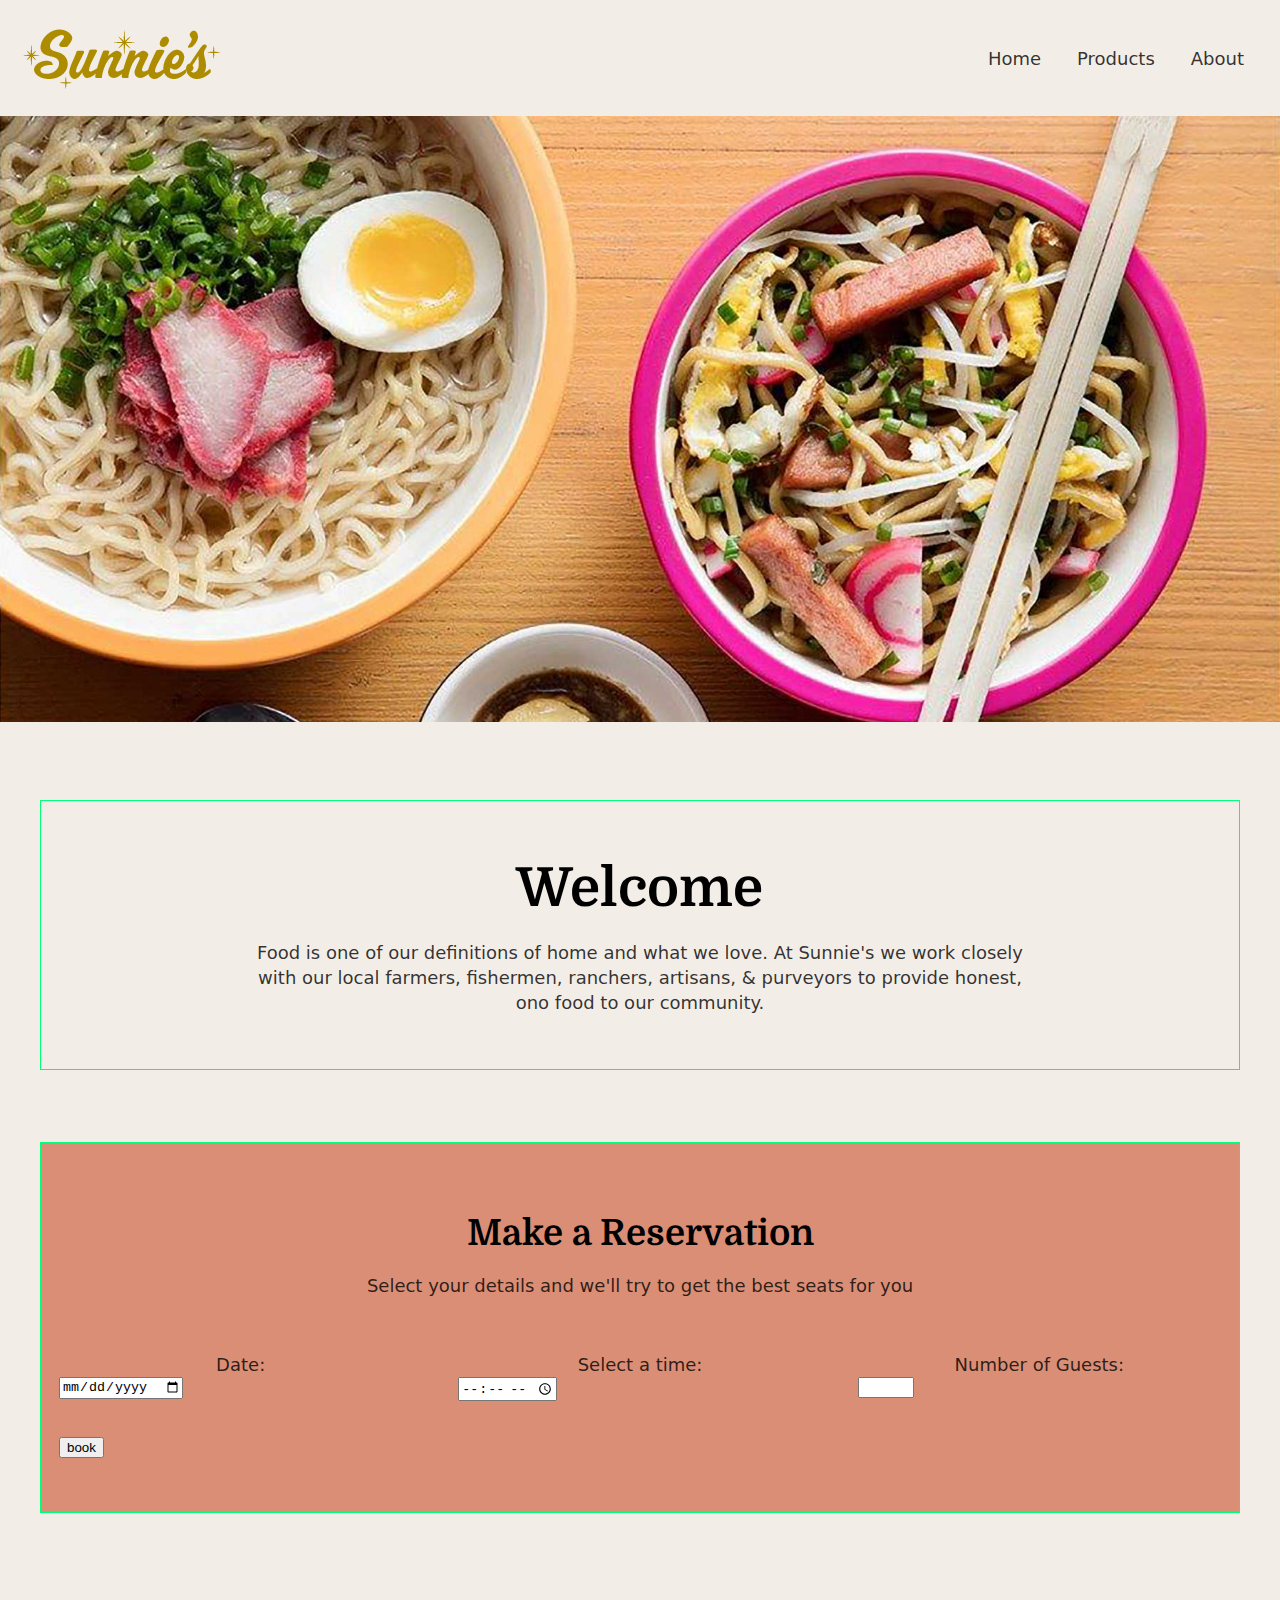
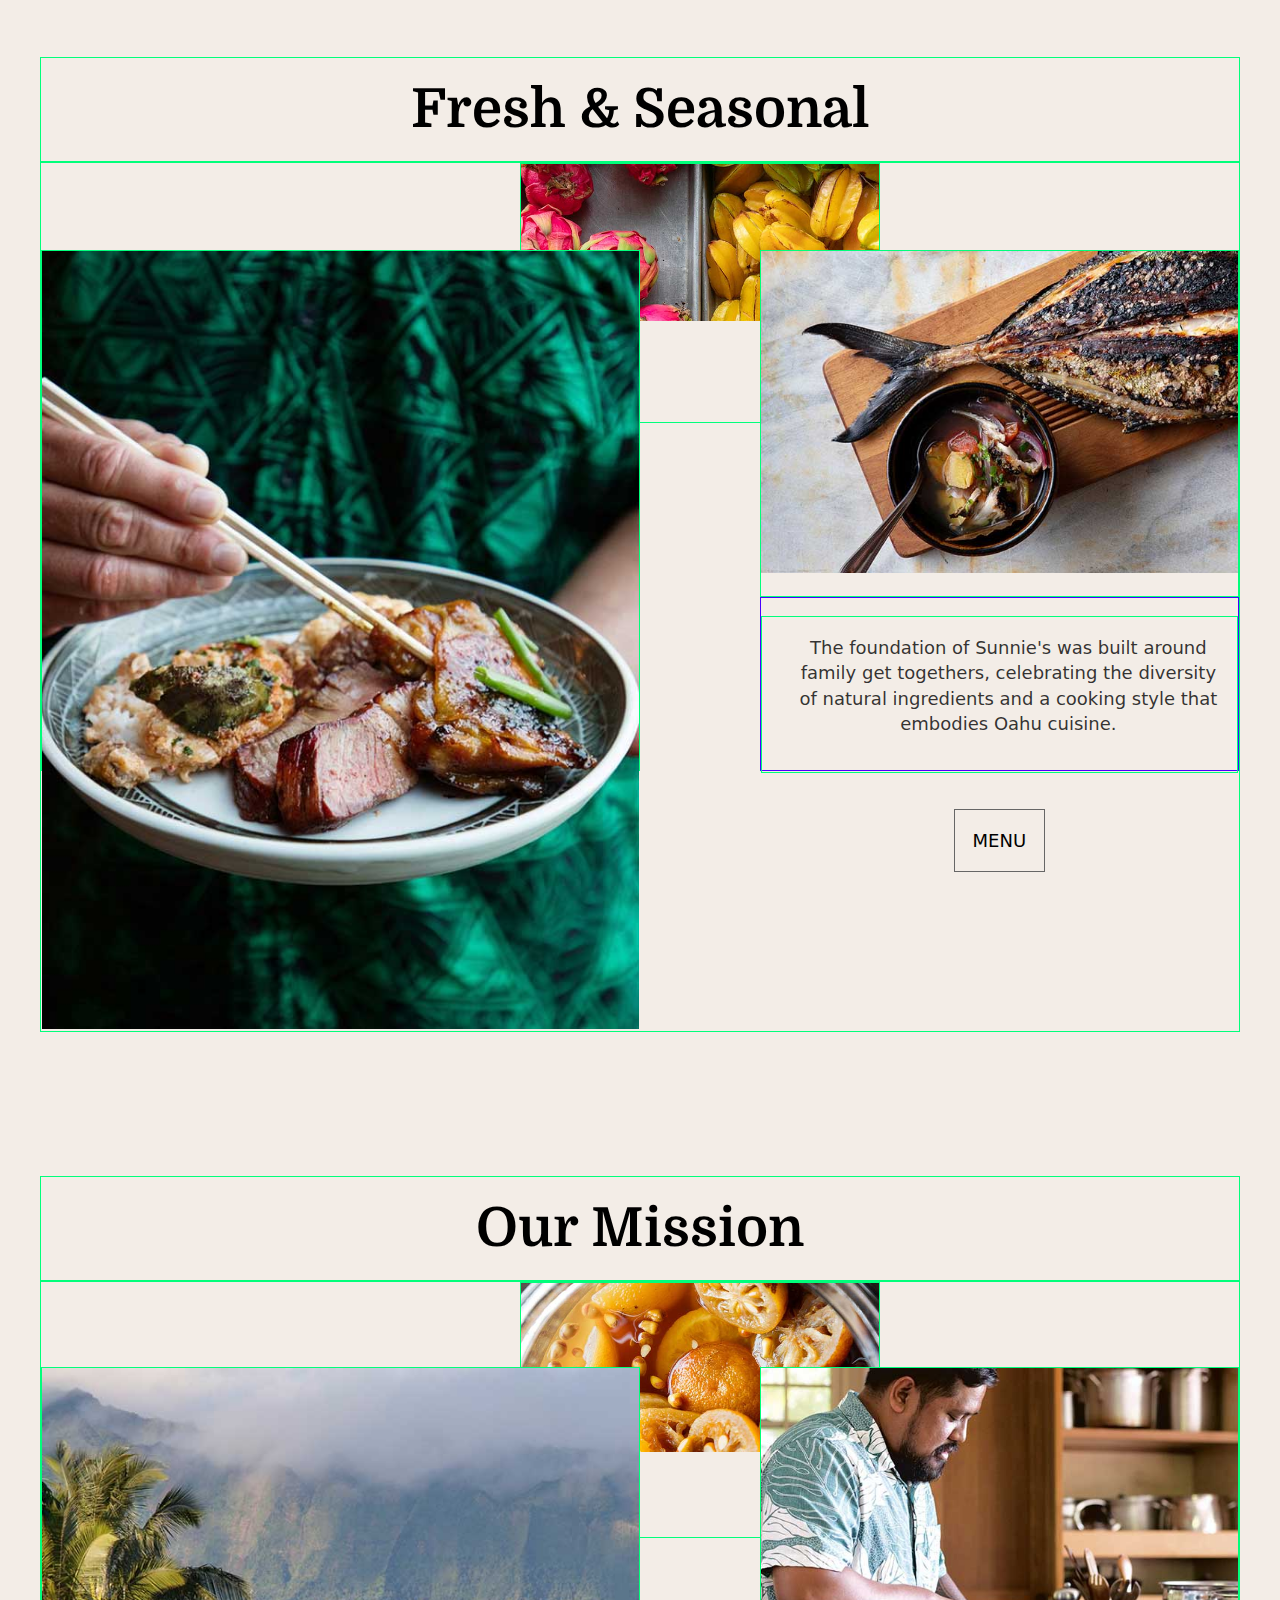
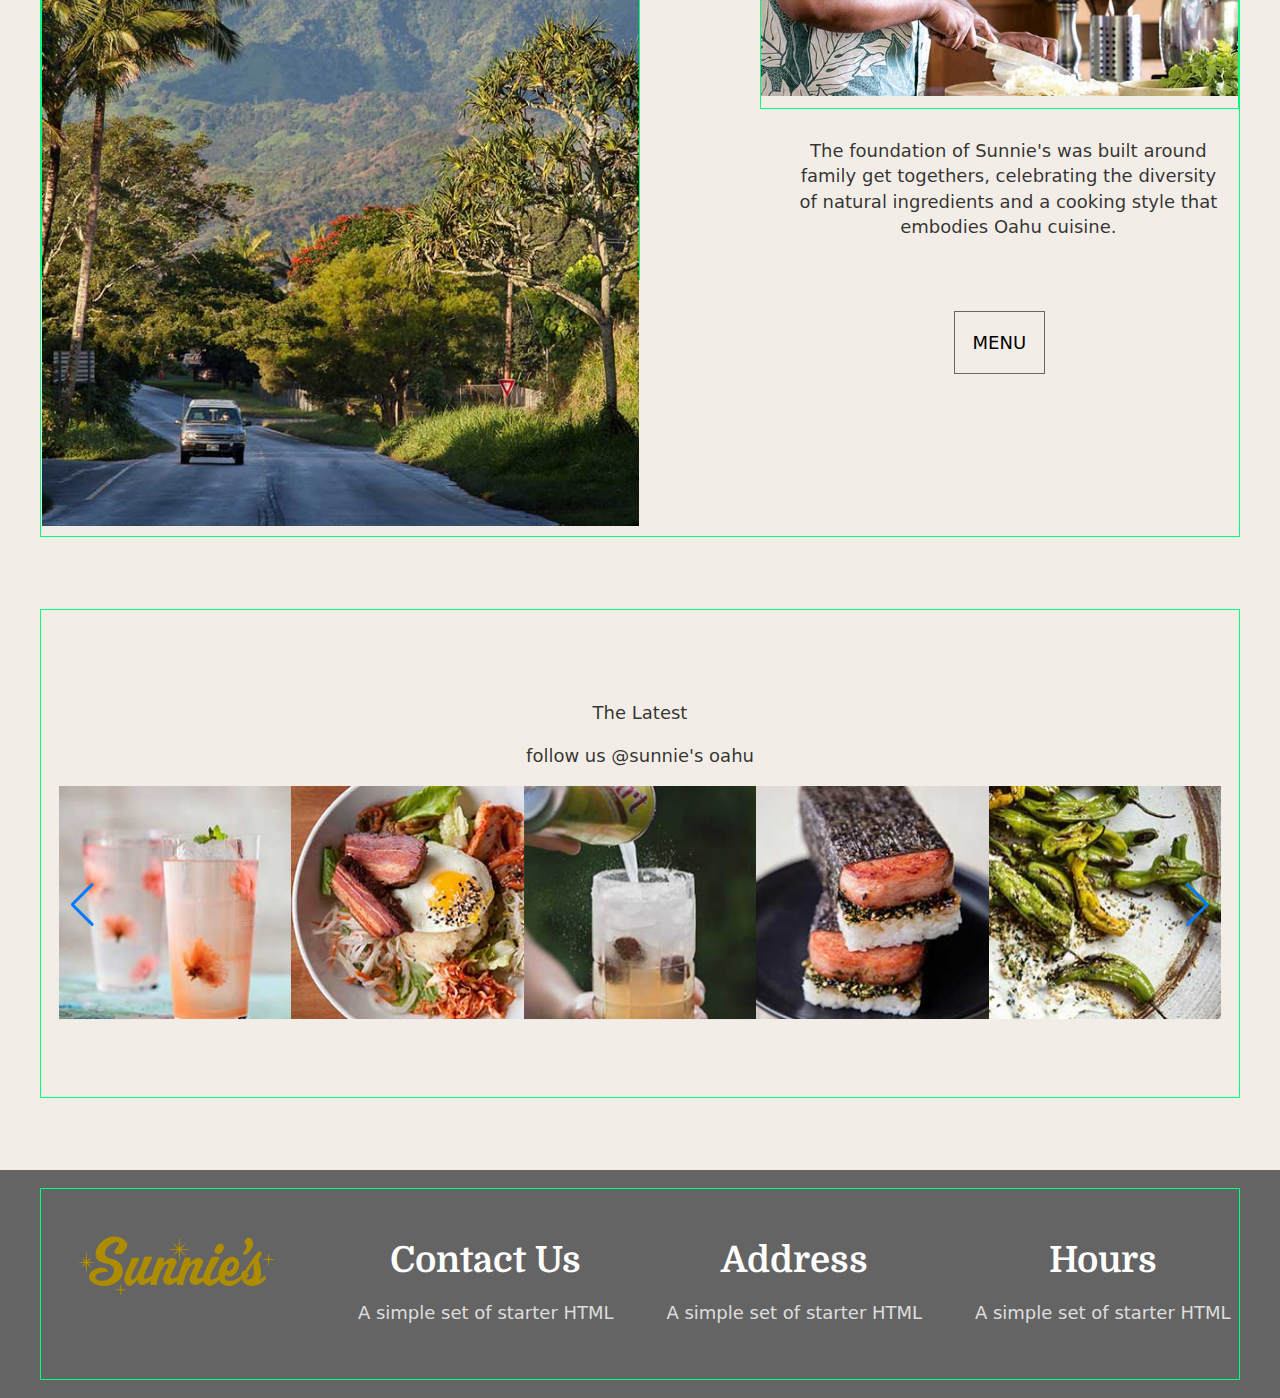
==== ourstory.html @ 5688981d "new page our story" ====
<!DOCTYPE html>
<html lang="en">

<head>
    <meta charset="UTF-8">
    <meta name="viewport" content="width=device-width, initial-scale=1.0">
    <title>Simple Base</title>

    <!-- GOOGLE FONT -->


    <link rel="preconnect" href="https://fonts.googleapis.com">
    <link rel="preconnect" href="https://fonts.gstatic.com" crossorigin>
    <link
        href="https://fonts.googleapis.com/css2?family=Domine:wght@400..700&family=Lato:ital,wght@0,100;0,300;0,400;0,700;0,900;1,100;1,300;1,400;1,700;1,900&display=swap"
        rel="stylesheet">

    <!-- MAIN CSS FILE -->
    <link rel="stylesheet" href="css/style.css">

    <!-- CSS LINK IN HEAD OF HTML (NOT IN BODY) -->
    <link rel="stylesheet" href="https://cdn.jsdelivr.net/npm/swiper@11/swiper-bundle.min.css">


</head>

<body>

    <header class="site-header on-top-of-herox">
        <div class="site-logo">
            <a href="index.html">
                <!-- <img src="img/placeholder-logo-500x500.png" alt="Site Base Logo" width="50" height="50"> -->
                <!-- <img src="img/placeholder-logo-500x500.svg" alt="Site Base Logo" width="50" height="50"> -->
                <img src="img/sunnies logo_cursive2.png">
            </a>
            <h1 class="hide-visually"><a href="index.html">Simple Base</a></h1>
        </div>
        <nav class="site-header-nav toggle-menux" data-menustate="closed">
            <button class="site-menu-button">
                <span class="hide-visually">Menu</span>
                <svg class="simple-navicon" width="24" height="21">
                    <rect class="simple-navicon-top" x="0" y="2" height="3" width="24"></rect>
                    <rect class="simple-navicon-middle" x="0" y="9" height="3" width="24"></rect>
                    <rect class="simple-navicon-bottom" x="0" y="16" height="3" width="24"></rect>
                </svg>
            </button>
            <ul class="site-menu">
                <li><a href="index.html">Home</a></li>
                <li><a href="products.html">Products</a></li>
                <li><a href="about.html">About</a></li>

            </ul>
        </nav>
    </header>






    <main class="site-main">

        <section class="hero">

            <img src="img/hero_v2_1800x850.jpg" alt="Hero">






        </section>

        <section class="intro">
            <div class="container">


                <div class="row">
                    <div class="two-thirds centered">
                        <h1>Welcome</h1>
                        <p>Food is one of our definitions of home and what we love. At Sunnie's we work closely
                            with our local farmers, fishermen, ranchers, artisans, & purveyors to provide
                            honest, ono
                            food to our&nbsp;community.

                    </div>

                </div>
            </div>


            <section class="Res">

                <div class="container">


                    <div class="reservation-form">
                        <h2>Make a Reservation</h2>
                        <p>Select your details and we'll try to get the best seats for you</p>

                        <form>

                            <div class="row">
                                <div class="one-third">
                                    <label for="date">Date:</label>
                                    <input type="date" id="date" name="date">
                                </div>

                                <div class="one-third">
                                    <label for="appt">Select a time:</label>
                                    <input type="time" id="appt" name="appt">
                                </div>

                                <div class="one-third">
                                    <label for="quantity">Number of Guests:</label>
                                    <input type="number" id="quantity" name="quantity" min="1" max="10">
                                </div>
                            </div>


                            <input type="submit" value="book">

                        </form>
                    </div>

                </div>


            </section>

            <section class="fresh">

                <div class="container">


                    <h1>Fresh & Seasonal</h1>

                </div>

                <div class="container">


                    <div class="customgrid1">


                        <div class="img1">
                            <img src="img/IMG-1_GreenShirt.jpg">
                        </div>


                        <div class="img2">
                            <img src="img/IMG2_dragonfruit.jpg">


                        </div>

                        <div class="img3">
                            <img src="img/IMG3_fryfish.jpg">




                        </div>




                        <div class="blurb">
                            <p>The foundation of Sunnie's was built around family get togethers,
                                celebrating the
                                diversity of natural ingredients and a cooking style that embodies Oahu cuisine.</p>

                            <a href="#" class="button">Menu</a>
                        </div>



                    </div>


                </div>






            </section>



            <section class="mission">

                <div class="container">


                    <h1>Our Mission</h1>

                </div>

                <div class="container">


                    <div class="customgrid1">
                        <div class="img1">
                            <img src="img/car_driving_IMG1.jpg">
                        </div>


                        <div class="img2">
                            <img src="img/calamasi_IMG2.jpg">


                        </div>

                        <div class="img3">
                            <img src="img/chef_chopping_IMG3.jpg">
                            <p>The foundation of Sunnie's was built around family get togethers,
                                celebrating the
                                diversity of natural ingredients and a cooking style that embodies Oahu cuisine.</p>

                            <a href="#" class="button">Menu</a>



                        </div>
                    </div>


                </div>



                </div>


            </section>


            <!-- CSS LINK IN HEAD OF HTML (NOT IN BODY) -->
            <link rel="stylesheet" href="https://cdn.jsdelivr.net/npm/swiper@11/swiper-bundle.min.css">

            <div class="container">

                <section class="carousel">
                    <p>The Latest</p>
                    <p>follow us @sunnie's oahu</p>
                    <!-- CAROUSEL IN BODY -->
                    <!-- Slider main container -->
                    <div class="swiper">
                        <!-- Additional required wrapper -->
                        <div class="swiper-wrapper">
                            <!-- Slides -->
                            <div class="swiper-slide">
                                <img src="img/IMG1_carousel_drink.jpg" alt="placeholder">
                            </div>
                            <div class="swiper-slide">
                                <img src="img/IMG2_carousel.jpg" alt="placeholder">
                            </div>
                            <div class="swiper-slide">
                                <img src="img/IMG3_carousel.jpg" alt="placeholder">
                            </div>
                            <div class="swiper-slide">
                                <img src="img/IMG4_carousel.jpg" alt="placeholder">
                            </div>
                            <div class="swiper-slide">
                                <img src="img/IMG5_carousel_shiso.jpg" alt="placeholder">
                            </div>
                            <div class="swiper-slide">
                                <img src="img/IMG6_carousel_hand.jpg" alt="placeholder">
                            </div>
                            <!-- <div class="swiper-slide">
                                <img src="https://fpoimg.com/270x270?text=Preview" alt="placeholder">
                            </div> -->
                            <!-- <div class="swiper-slide">
                                <img src="https://fpoimg.com/270x270?text=Preview" alt="placeholder">
                            </div> -->
                            <!-- <div class="swiper-slide">
                                <img src="https://fpoimg.com/270x270?text=Preview" alt="placeholder">
                            </div> -->

                        </div>


                        <!-- If we need navigation buttons -->
                        <div class="swiper-button-prev"></div>
                        <div class="swiper-button-next"></div>

                    </div>
                </section>

                <!-- SWIPER JS IN BODY AT BOTTOM OF HTML -->
                <script src="https://cdn.jsdelivr.net/npm/swiper@11/swiper-bundle.min.js"></script>


            </div>





            <!-- <section id="section1">
                <div class="container">

                    <div class="row">
                        <div class="one-half observe-me .animate-from-left">
                            <img src="img/placeholder-2000x1500.jpg" alt="Placeholder Image">
                        </div>
                        <div class="one-half observe-me animate-from-right">
                            <h1>This is a Heading</h1>
                            <p>Lorem ipsum dolor, sit amet consectetur adipisicing elit. Numquam at illo soluta
                                ipsam
                                aperiam explicabo eos aliquid doloribus repudiandae totam. <a href="#">This is a
                                    link</a>
                            </p>
                            <a href="#" class="button">Default Button</a>
                            <a href="#" class="button">Default Button</a>
                        </div>
                    </div>

                </div>
            </section> -->






















    </main>

    <footer class="site-footer">

        <div class="container">

            <div class="row">

                <div class="one-fourth">
                    <img src="img/sunnies logo_cursive2.png">
                </div>


                <div class="one-fourth">
                    <h2>Contact Us</h2>
                    <p>A simple set of starter HTML</p>
                </div>

                <div class="one-fourth">
                    <h2>Address</h2>
                    <p>A simple set of starter HTML</p>
                </div>

                <div class="one-fourth">
                    <h2>Hours</h2>
                    <p>A simple set of starter HTML</p>
                </div>

            </div>

        </div>


    </footer>

    <!-- MAIN JS FILE -->
    <script src="js/script.js"></script>

</body>

</html>
---- css/style.css ----
/* -----------------------------
--------------------------------
--------------------------------

CSS TABLE OF CONTENTS

# GLOBAL STYLES
    # GLOBAL VARIABLES
    # GLOBAL RESET
    # GLOBAL COLORS
    # GLOBAL TYPOGRAPHY
    # GLOBAL MEDIA
    # GLOBAL HELPERS

# LAYOUT
    # MEDIA QUERIES / BREAKPOINTS (RESPONSIVE TYPOGRAPHY)
    # CONTAINER
    # GRID

# SITE STRUCTURE
    # HEADER
        # LOGO
        # SITE NAV
            # TOGGLE MENU
        # SITE-HEADER-ON-TOP-OF-HERO
    # MAIN
        # SECTIONS
            # HERO
    # FOOTER

# UI COMPONENTS
    # BUTTONS

# ANIMATION
    # SMOOTH SCROLLING

# CUSTOM STYLING


--------------------------------
--------------------------------
-------------------------------- */

/* -------------- */
/* -- GLOBALS -- */
/* ------------- */

/* GLOBAL VARIABLES */

:root {

    /* DEFINE ALL COMMONLY USED COLORS HERE */
    --color-body-background: #F3EDE7;
    --color-text-body: rgb(0 0 0 / .8);
    --color-text-headings: rgb(0 0 0 / 1);

    --color-links-dark: rgb(102 102 102);
    --color-links-darker: rgb(0 0 0);
    --color-links-light: rgb(204 204 204);
    --color-links-lighter: rgb(255 255 255);

    --color-siteheader-background: transparent;
    --color-siteheader-links: var(--color-text-headings);

    --color-hero-background: transparent;
    --color-hero-text: rgb(255 255 255 / .8);
    --color-hero-headings: rgb(255 255 255 / 1);

    --color-sitefooter-background: rgb(100 100 100);
    --color-sitefooter-text: rgb(255 255 255 / .8);
    --color-sitefooter-headings: rgb(255 255 255 / 1);
    --color-sitefooter-links: rgb(255 255 255);

    /*  DEFINE ALL FONTS USED HERE */
    --font-body: system-ui, Helvetica, Arial, sans-serif;
    --font-headings: system-ui, Helvetica, Arial, sans-serif;

    /* SIZING UNITS */
    --container-width: 1200px;
    --unit-small: 1em;
    --unit-medium: 2em;
    --unit-large: 4em;


}

/* GLOBAL RESET */

/* CHANGE BOX-SIZING FOR ALL TO BORDER-BOX */
* {
    box-sizing: border-box;
}

/* REMOVE THE DEFAULT 8px MARGIN ON THE BODY */
body {
    margin: 0;
}

/* GLOBAL COLORS */
body {

    /* SET THE COLOR OF THE MAIN BODY BACKGROUND */
    background-color: var(--color-body-background);

    /* SET THE COLOR OF THE MAIN BODY TEXT */
    color: var(--color-text-body);

}

/* SET THE COLOR OF ALL HEADINGS H1-etc */
h1,
h2,
h3 {
    color: var(--color-text-headings);


}

h1 {
    text-align: center;
}

a {

    /* SET THE COLOR OF ALL TEXT LINKS */
    color: var(--color-links);

    /* SET THE COLOR OF ALL HOVER STATES ON TEXT LINKS */
    &:hover {
        color: var(--color-links-hover);
    }

}

/* GLOBAL TYPOGRAPHY */
body {

    /* SET THE FONT FOR ALL MAIN BODY TEXT */
    font-family: var(--font-body);

    /* SET THE LEADING (LINE-HEIGHT) FOR ALL BODY TEXT */
    line-height: 1.4;

}

/* SET THE FONT FAMILY AND MARGINS FOR ALL HEADINGS */
h1,
h2,
h3 {
    font-family: var(--font-headings);
    margin: .4em 0;
    font-family: "Domine", serif;
    font-optical-sizing: auto;
    font-weight: weight;
    font-style: normal;
}

/* SET H1 FONT SIZE AND LEADING */
h1 {
    font-size: 3em;
    line-height: 1.1;
}

/* SET H2 FONT SIZE AND LEADING */
h2 {
    font-size: 2em;
    line-height: 1.2;
}

/* SET H3 FONT SIZE AND LEADING */
h3 {
    font-size: 1.5em;
    line-height: 1.3;
}

p {


    /* LIMIT THE WIDTH OF ALL PARAGRAPHS */
    /* max-width: 65ch; */

    /* NEW SCHOOL WIDOW SLAYER */
    /* text-wrap: pretty; */

}

/* GLOBAL MEDIA */

/* MAKE ALL IMAGES SHRINK ON SMALL SCREENS */
img {
    max-width: 100%;
    height: auto;
}

/* GLOBAL HELPERS */

/* HIDE ELEMENTS VISUALLY BUT NOT FROM SCREEN READERS AND SEACH ENGINES */
.hide-visually {
    position: absolute;
    top: -9999px;
    left: -9999px;
}

@media (max-width: 767px) {
    .hide-visually-smallonly {
        position: absolute;
        top: -9999px;
        left: -9999px;
    }
}


/* ------------- */
/* -- LAYOUT -- */
/* ------------ */

/* RESPONSIVE TYPOGRAPHY VIA MEDIA QUERIES */

/* SMALL SCREENS (Mobile < 768px) */
body {
    /* SET THE DEFAULT FONT SIZE TO 14px */
    font-size: 87.5%;
}

/* MEDIUM SCREENS (Tablets < 1200px) */
@media (min-width: 768px) {
    body {
        /* SET THE MEDIUM SCREENS AND HIGHER FONT SIZE TO 16px */
        font-size: 100%;
    }
}

/* LARGE SCREENS (Laptops & Desktops > 1200px) */
@media (min-width: 1200px) {
    body {
        /* SET THE LARGE SCREENS AND HIGHER FONT SIZE TO 18px */
        font-size: 112.5%;
    }
}


/* CONTAINER */
.container {
    /* SET THE MAX WIDTH OF YOUR SITE (eg 1200px) */
    max-width: var(--container-width);

    /* CENTER THE CONTAINER HORIZONTALLY*/
    margin-left: auto;
    margin-right: auto;
    border: 1px solid rgb(0, 255, 123);

}

/* GRID */
.row {
    --gridgap: 2em;
}

.row>* {
    margin-top: var(--gridgap);
    margin-bottom: var(--gridgap);
}

@media (min-width: 768px) {
    .row {
        display: grid;
        grid-template-columns: repeat(12, 1fr);
        gap: var(--gridgap);
    }

    /* COMMONLY USED SEMANTIC COLUMN WIDTHS */
    .one-whole {
        grid-column: span 12
    }

    .one-half {
        grid-column: auto / span 6;
    }

    .one-third {
        grid-column: auto / span 4;
    }

    .two-thirds {
        grid-column: auto / span 8;
    }

    .one-fourth {
        grid-column: auto / span 3;
        text-align: center;
    }

    .three-fourths {
        grid-column: auto / span 9;
    }

    /* 12 COLUMN CLASSES */
    .col-1 {
        grid-column: auto / span 1;
    }

    .col-2 {
        grid-column: auto / span 2;
    }

    .col-3 {
        grid-column: auto / span 3;
    }

    .col-4 {
        grid-column: auto / span 4;
    }

    .col-5 {
        grid-column: auto / span 5;
    }

    .col-6 {
        grid-column: auto / span 6;
    }

    .col-7 {
        grid-column: auto / span 7;
    }

    .col-8 {
        grid-column: auto / span 8;
    }

    .col-9 {
        grid-column: auto / span 9;
    }

    .col-10 {
        grid-column: auto / span 10;
    }

    .col-11 {
        grid-column: auto / span 11;
    }

    .col-12 {
        grid-column: auto / span 12;
    }

    /* COMMONLY CENTERED COLUMNS */
    .one-half.centered {
        grid-column: 4 / span 6;
    }

    .one-third.centered {
        grid-column: 5 / span 4;
    }

    .two-thirds.centered {
        grid-column: 3 / span 8;
    }



    /* PUSHES */
    .push-1 {
        grid-column-start: 2;
    }

    .push-2 {
        grid-column-start: 3;
    }

    .push-3 {
        grid-column-start: 4;
    }

    .push-4 {
        grid-column-start: 5;
    }

    .push-5 {
        grid-column-start: 6;
    }

    .push-6 {
        grid-column-start: 7;
    }

    .push-7 {
        grid-column-start: 8;
    }

    .push-8 {
        grid-column-start: 9;
    }

    .push-9 {
        grid-column-start: 10;
    }

    .push-10 {
        grid-column-start: 11;
    }

    .push-11 {
        grid-column-start: 12;
    }

    /* SWAP (REVERSE) COLUMNS - WORKS ONLY w/ 2 CHILDREN  */
    .row.swapped>*:first-child {
        order: 2;
    }

    .row.swapped>*:last-child {
        order: 1;
    }

}

/* FOR DEMO PURPOSES */
.demo>* {
    background-color: #444;
    padding: 1em;
    text-align: center;
}


/* -------------------- */
/* -- SITE STRUCTURE -- */
/* -------------------- */

/* SITE HEADER */
.site-header {
    background-color: var(--color-siteheader-background);

    /* PUT ALL HEADER CHILDREN SIDE-BY-SIDE AND VERT CENTERED ON LARGE SCREENS */
    @media (min-width: 768px) {
        display: flex;
        justify-content: space-between;
        align-items: center;
    }

    /* ADD SOME GENERAL SPACING AROUND THE HEADER */
    padding: var(--unit-small);

    /* REMOVE LINK UNDERLINES IN HEADER */
    a {
        text-decoration: none;
    }

    /* SITE LOGO */
    .site-logo {

        /* PUT SITE LOGO CHILDREN SIDE-BY-SIDE AND CENTER */
        display: flex;
        align-items: center;
        justify-content: center;
        gap: 1em;

        /* PLACE LOGO CHILDREN SIDE-BY-SIDE AND CENTER */
        /*display: flex;
        align-items: center;
        justify-content: center;
        gap: 1em;*/



        /* REMOVE MARGINS AND RESIZE H1 INSIDE HEADER */
        h1 {
            font-size: 2em;
            margin: 0;
            text-wrap: nowrap;
        }











    }

    /* SITE-NAV */
    .site-header-nav {

        ul {
            /* REMOVE MARGINS & BULLETS FROM LIST */
            margin: 0;
            padding: 0;
            list-style: none;
            display: flex;
            justify-content: center;
            flex-wrap: wrap;

        }

        /* MAKE SITE NAV LINKS BIG LIKE BUTTONS */
        a {
            display: block;
            padding: 1em;
        }

    }

}

/* TOGGLE MENU */

/* HIDE MENU BUTTON IF NOT USING TOGGLE NAV */
.site-menu-button {
    display: none;
}

.toggle-menu {

    /* SET TOGGLE MENU COLORS */
    --color-togglemenu-text: yellow;
    --color-togglemenu-background: red;


    display: flex;
    flex-direction: row-reverse;
    align-items: center;

    /* SHOW MENU BUTTON IF USING TOGGLE NAV */
    .site-menu-button {
        display: block;
        background-color: transparent;
        border: 1px solid var(--color-siteheader-links);
        color: var(--color-siteheader-links);
        padding: .5em;
        position: relative;
        z-index: 100;
        transition: .4s all ease-out;

        /* RESET BUTTON FONT SIZE TO SAME AS SITE HEADER NAV */
        font-size: inherit;

        &:hover {
            cursor: pointer;
        }

        &:has(svg) {

            /* VERTICALLY ALIGN AND ADD GAP */
            display: flex;
            align-items: center;
            gap: calc(var(--unit-small) / 2);

            /* REMOVE BORDER */
            border: none;

            /* SET SVG COLOR */
            svg {
                fill: var(--color-siteheader-links);
            }

            /* ADD SUPPORT FOR NAVICON / HAMBURGER ICON */
            &:has(svg) {

                /* VERTICALLY ALIGN THE MENU TEXT W ICON */
                display: flex;
                align-content: center;
                gap: var(--unit-small);

                /* REMOVE BORDER */
                border: none;

                /* SET THE COLOR OF THE SVG TO MATCH */
                svg {
                    fill: var(--color-siteheader-links);
                }

            }


            /* ADD SUPPORT FOR SVG ANIMATION */
            svg>* {
                transition: .2s all ease-out;
                transform-origin: center;
            }

        }

    }

    .site-menu {
        position: fixed;
        top: 0;
        right: 0;
        z-index: 50;
        background-color: var(--color-togglemenu-background);
        width: 100%;
        min-height: 100svh;
        flex-direction: column;
        justify-content: center;
        align-items: center;
        font-size: 3vw;
        transition: .4s all ease-out;

        a {
            padding: 2vh 2vw;
            color: var(--color-togglemenu-text);
        }
    }

    &[data-menustate="open"] {

        /* CHANGE COLORS TO TOGGLE MENU COLORS WHEN OPEN */
        --color-siteheader-links: var(--color-togglemenu-text);

        /* SET MENU BUTTON TO FIXED WHEN MENU IS OPEN */
        .site-menu-button {
            position: fixed;
            z-index: 100;
        }













        /* SHOW THE SITE MENU WHEN OPEN */
        .site-menu {
            transform: translateX(0);
        }

        /* ANIMATE THE NAVICON / HAMBURGER ICON TO AN X */
        .site-menu-button svg {

            .simple-navicon-top {
                rotate: 45deg;
                translate: -21% 25%;
            }

            .simple-navicon-middle {
                opacity: 0;
            }

            .simple-navicon-bottom {
                transform: translate(-21%, -25%) rotate(-45deg);
            }
        }

    }

    &[data-menustate="closed"] {

        /* MOVE THE SIDE MENU TO THE RIGHT WHEN CLOSED */
        .site-menu {
            transform: translateX(100%);
        }
    }
}

/* IF TOGGLE MENU DISPLAY LOGO ON LEFT AND MENU ON RIGHT ON ALL SCREENS */
.site-header:has(.toggle-menu) {
    display: flex;
    justify-content: space-between;

    .site-logo {
        position: relative;
        z-index: 100;
    }

}


/* PLACE SITE HEADER ON TOP OF HERO ON LARGE SCREENS */
.site-header.on-top-of-hero {

    /* RENDER HEADER ON TOP OF HERO */
    position: absolute;
    width: 100%;

    /* SET SITE HEADER LINK COLOR ON LARGE SCREENS */
    --color-siteheader-links: var(--color-hero-headings);

    a {
        color: var(--color-siteheader-links);
    }

    /* ADD MORE SPACE ON TOP FOR THE ABSOLUTE HEADER */
    &+.site-main>.hero {
        padding-top: calc(4em + var(--unit-large));
    }

}


/* SITE MAIN */
.site-main {}

/* SECTIONS */
section {
    padding: var(--unit-large) var(--unit-small);
}

/* HERO SECTION */

.hero {
    background-color: var(--color-hero-background);
    color: var(--color-hero-text);

    padding: 0;

    img {
        width: 100%;

    }






}


/* CUSTOM STYLING */

/* INTRO */


.intro {
    text-align: center;

    p {
        text-wrap: pretty;
    }
}



/* RESERVATION FORM */

label,
input {
    display: block;

}

.reservation-form {
    padding: 3em 1em;
    background-color: rgb(218, 142, 117);

    p {
        text-align: center;

    }

    h2 {
        text-align: center;
    }

}


/* FRESH & SEASONAL */

.fresh {
    text-align: center;

}

.fresh p {
    margin-left: auto;
    margin-right: auto;
    padding: 1em 1em 2em 2em;
    border: 1px solid rgb(0, 255, 123);
    /* font-size: 20pt; */
    /* font-family: domine; */



}


.customgrid1 {
    /* background: pink; */

    display: grid;
    grid-template-columns: 40% 10% 10% 10% 30%;
    grid-template-rows: 10% 20% 20% 20% 30%;
    /* min-height: 100svh; */

    .img1 {
        /* background: rgb(105, 105, 105); */
        border: 1px solid rgb(0, 255, 123);
        grid-column: 1 / 3;
        grid-row: 2 / 5;
        z-index: 10;
    }

    .img2 {
        /* background: rgb(113, 113, 113); */
        border: 1px solid rgb(0, 255, 123);
        grid-column: 2 / 5;
        grid-row: 1 / 3;
    }

    .img3 {
        /* background: rgb(127, 127, 127); */
        border: 1px solid rgb(0, 255, 123);
        grid-column: 4 / 6;
        grid-row: 2 / 4;

    }


    .blurb {

        border: 1px solid rgb(72, 0, 255);
        grid-column: 4 / 6;
        grid-row: 4 / 5;


    }



}





/* MISSION */

.mission {
    text-align: center;

}


.mission p {
    margin-left: auto;
    margin-right: auto;
    padding: 1em 1em 2em 2em;
    /* font-size: 20pt; */
    /* font-family: domine; */


    ;
}




* SWIPER STYLING */ .swiper {

    /* MOVE LEFT ARROW LEFT  */
    .swiper-button-prev {
        background-color: white;
        padding: 50px 50px;
        border-radius: 0 100% 100% 0;
        scale: .5;
        transform-origin: center center;
        translate: -50% -25px;
        color: red;
    }

    .swiper-button-next {
        background-color: white;
        padding: 50px 50px;
        border-radius: 100% 0% 0% 100%;
        scale: .5;
        transform-origin: center center;
        translate: 50% -25px;

    }

}



/* FOR CODEPEN DEMO ONLY */
/* RESPONSIVE IMAGE SUPPORT */
img {
    max-width: 100%;
    height: auto;
}

* {
    box-sizing: border-box;
}

/* SITE FOOTER */
.site-footer {
    background-color: var(--color-sitefooter-background);
    color: var(--color-sitefooter-text);

    /* ADD SOME GENERAL PADDING AROUND THE FOOTER */
    padding: var(--unit-small);

    h1,
    h2,
    h3 {
        color: var(--color-sitefooter-headings);
    }

    a {
        color: var(--color-links-light);

        &:hover {
            color: var(--color-links-lighter);
        }
    }

    .site-footer-nav {
        ul {
            list-style: none;
            margin: 0;
            padding: 0;
        }
    }

}


/* ------------------- */
/* -- UI COMPONENTS -- */
/* ------------------- */

/* BUTTONS */

.button {
    /* SET THE BUTTON COLORS */
    border: 1px solid var(--color-links-dark);
    /* background-color: var(--color-links-dark); */
    color: black;

    /* ENABLE BOX MODEL STYLING */
    display: inline-block;
    padding: var(--unit-small);
    margin: var(--unit-small) 0;

    /* GET RID OF THE UNDERLINE */
    text-decoration: none;
    text-transform: uppercase;



    +.button {
        margin-left: var(--unit-small);
    }

    &:hover {
        color: #fff;
        background-color: var(--color-links-darker);
        border-color: var(--color-links-darker);
    }

    /* LIGHT BUTTON VARIANT */
    &.light {
        border-color: var(--color-links-light);
        background-color: var(--color-links-light);
        color: var(--color-links-darker);

        &:hover {
            border-color: var(--color-links-lighter);
            background-color: var(--color-links-lighter);
        }

    }

}

/* CENTERED CARDS */
.centered-card-group {

    display: flex;
    justify-content: center;
    gap: 1em;

    .centered-card {
        border: 1px solid #ccc;
        border-radius: 10px;
        padding: 1em;
    }

}









/* ------------------- */
/* -- ANIMATION -- */
/* ------------------- */

/* ENABLE NATIVE SMOOTH SCROLLING */
html {
    scroll-behavior: smooth;
}

/* ONSCROLL TRIGGERED ANIMATION */
.observe-me {
    opacity: 0;
    transition: all 1s ease-out .5s;

    &[data-viewstate="active"] {
        opacity: 1;
    }

}

.animate-from-left {
    translate: -20px 20px;

    &[data-viewstate="active"] {
        translate: 0 0;
    }
}

.animate-from-right {
    translate: 20px 20px;

    &[data-viewstate="active"] {
        translate: 0 0;
    }
}
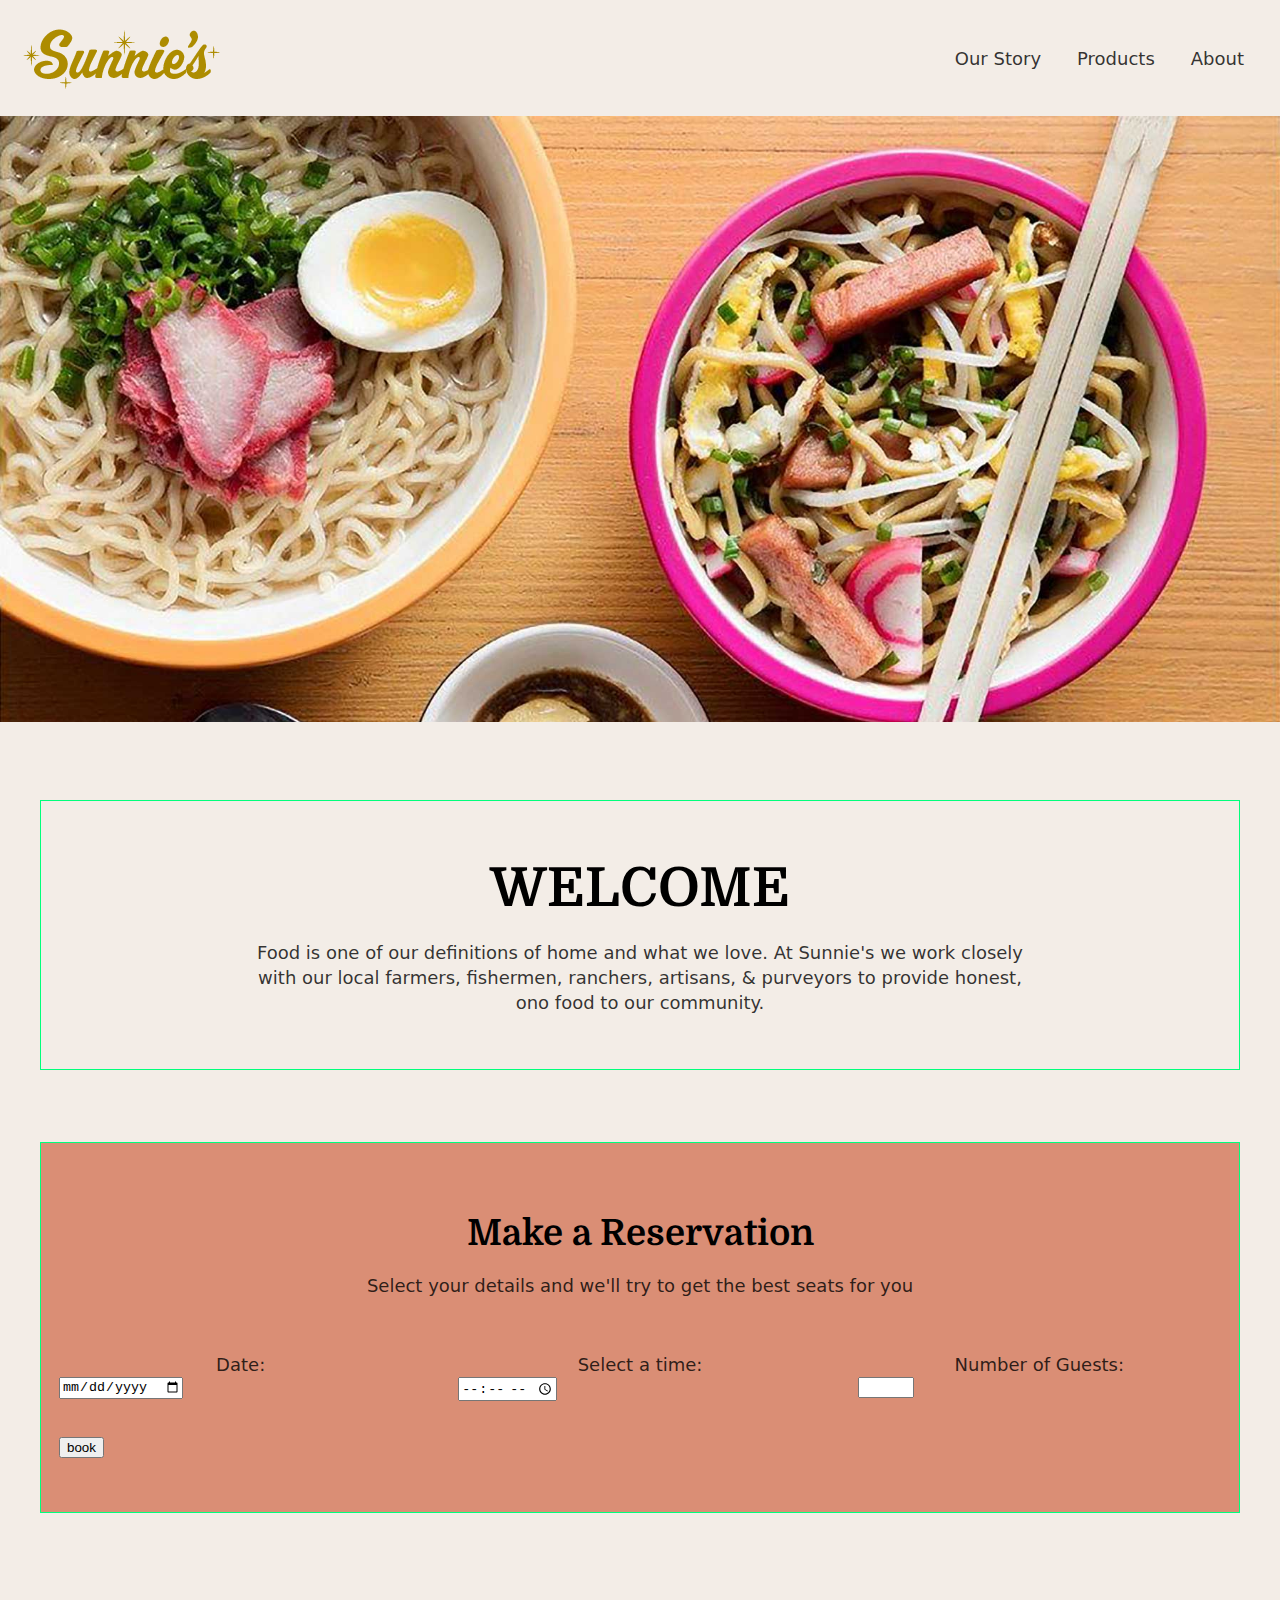
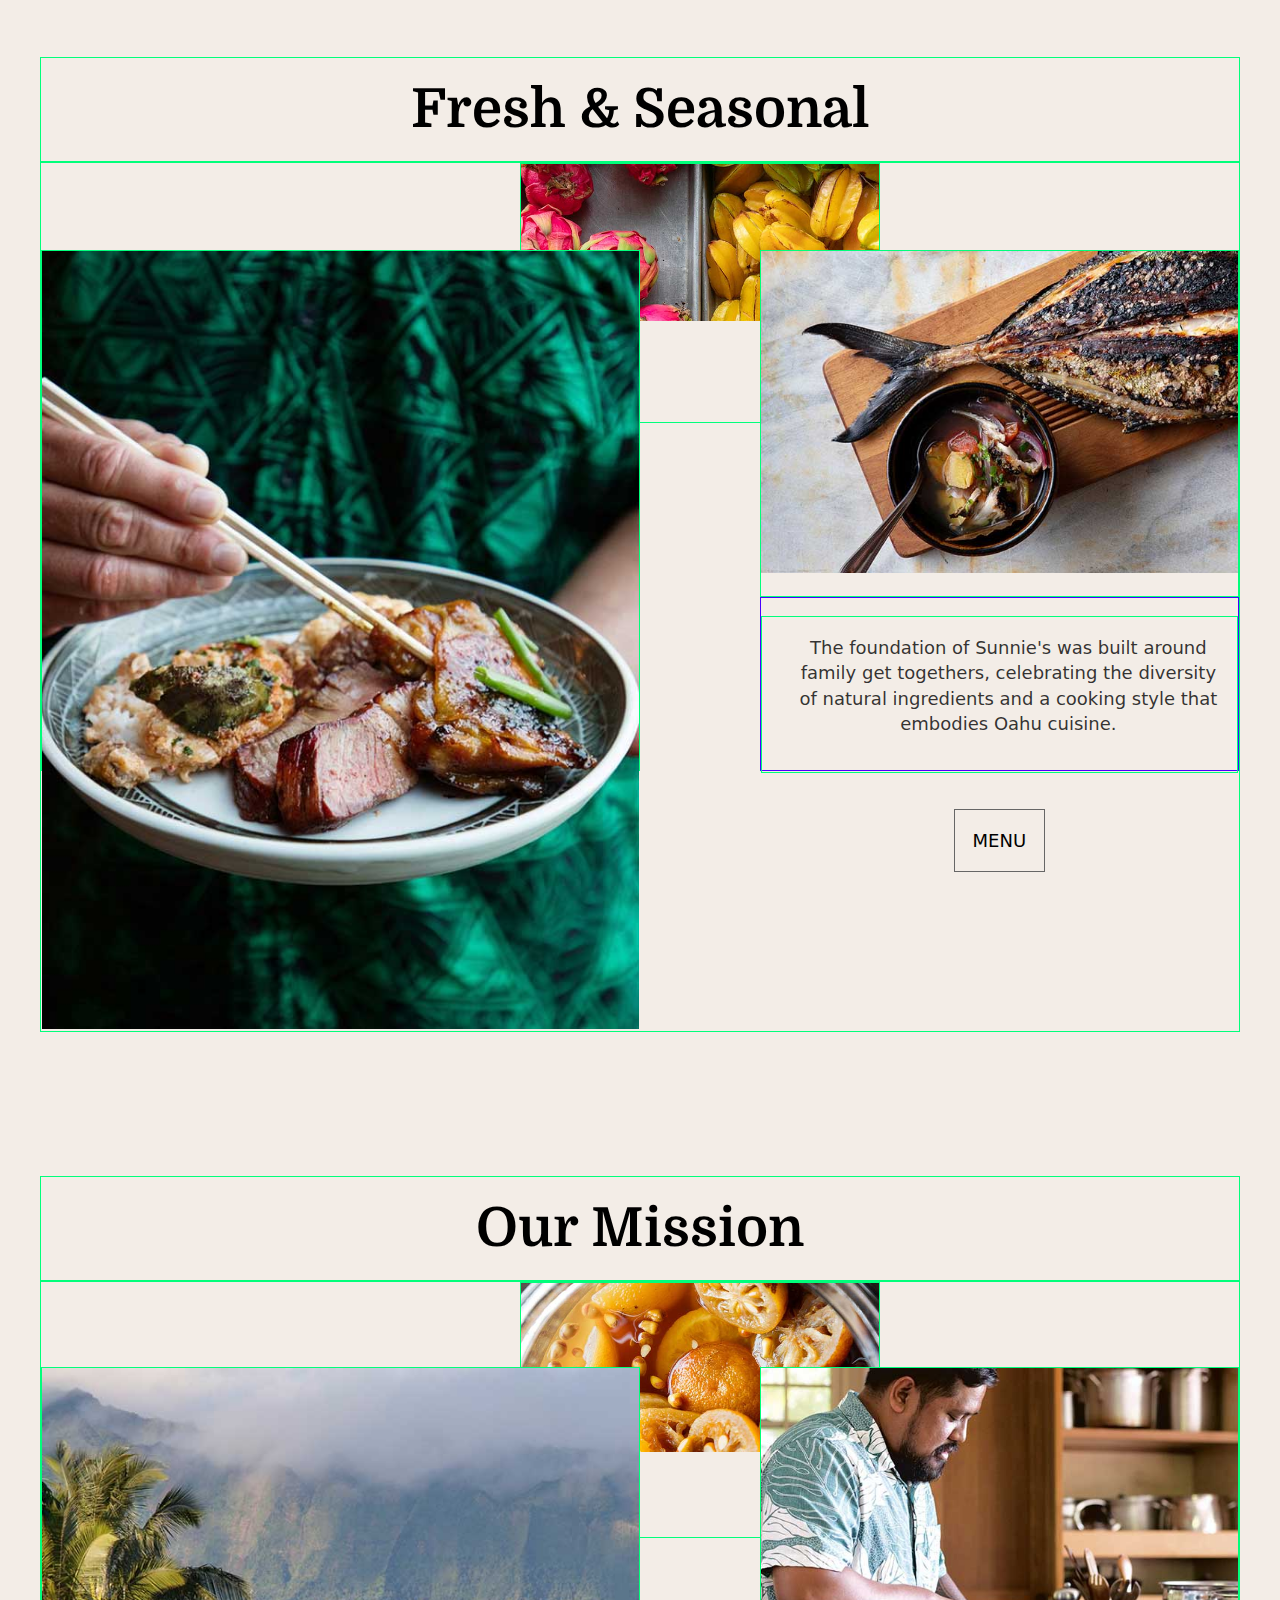
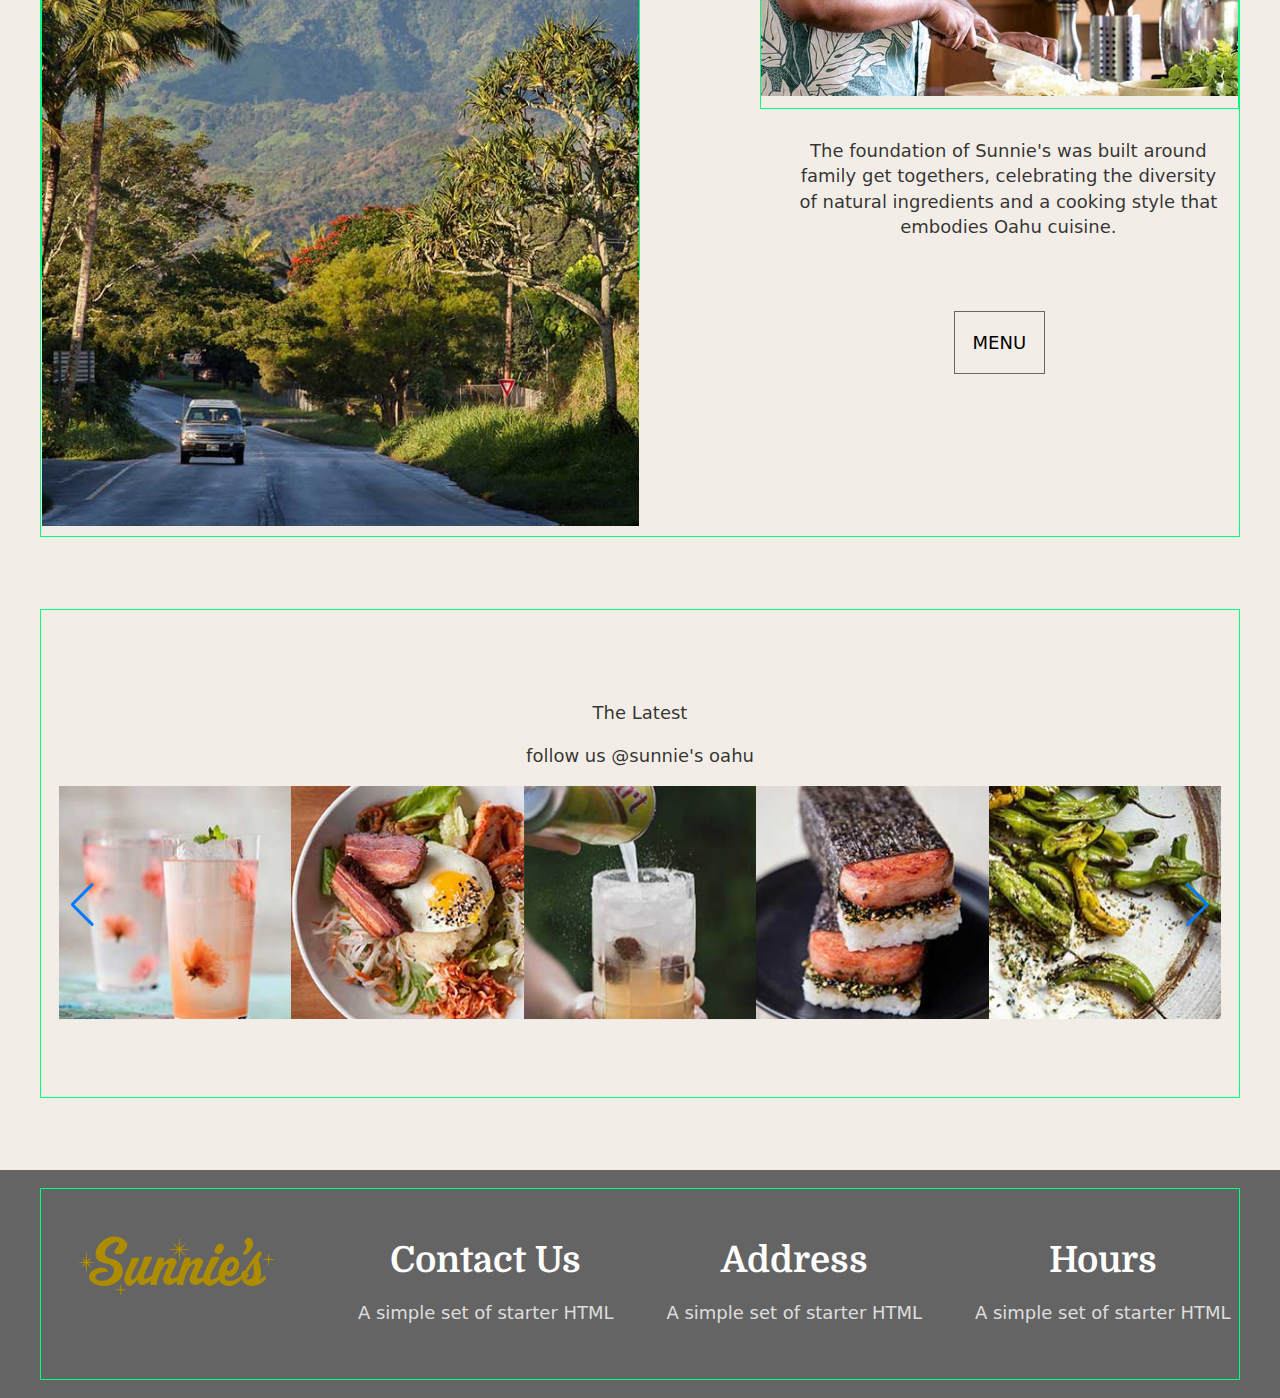
==== commit 273cff5d: "EDITS" ====
--- a/ourstory.html
+++ b/ourstory.html
@@ -45,7 +45,7 @@
                 </svg>
             </button>
             <ul class="site-menu">
-                <li><a href="index.html">Home</a></li>
+                <li><a href="ourstory.html">Our Story</a></li>
                 <li><a href="products.html">Products</a></li>
                 <li><a href="about.html">About</a></li>
 
@@ -77,7 +77,7 @@
 
                 <div class="row">
                     <div class="two-thirds centered">
-                        <h1>Welcome</h1>
+                        <h1>WELCOME</h1>
                         <p>Food is one of our definitions of home and what we love. At Sunnie's we work closely
                             with our local farmers, fishermen, ranchers, artisans, & purveyors to provide
                             honest, ono
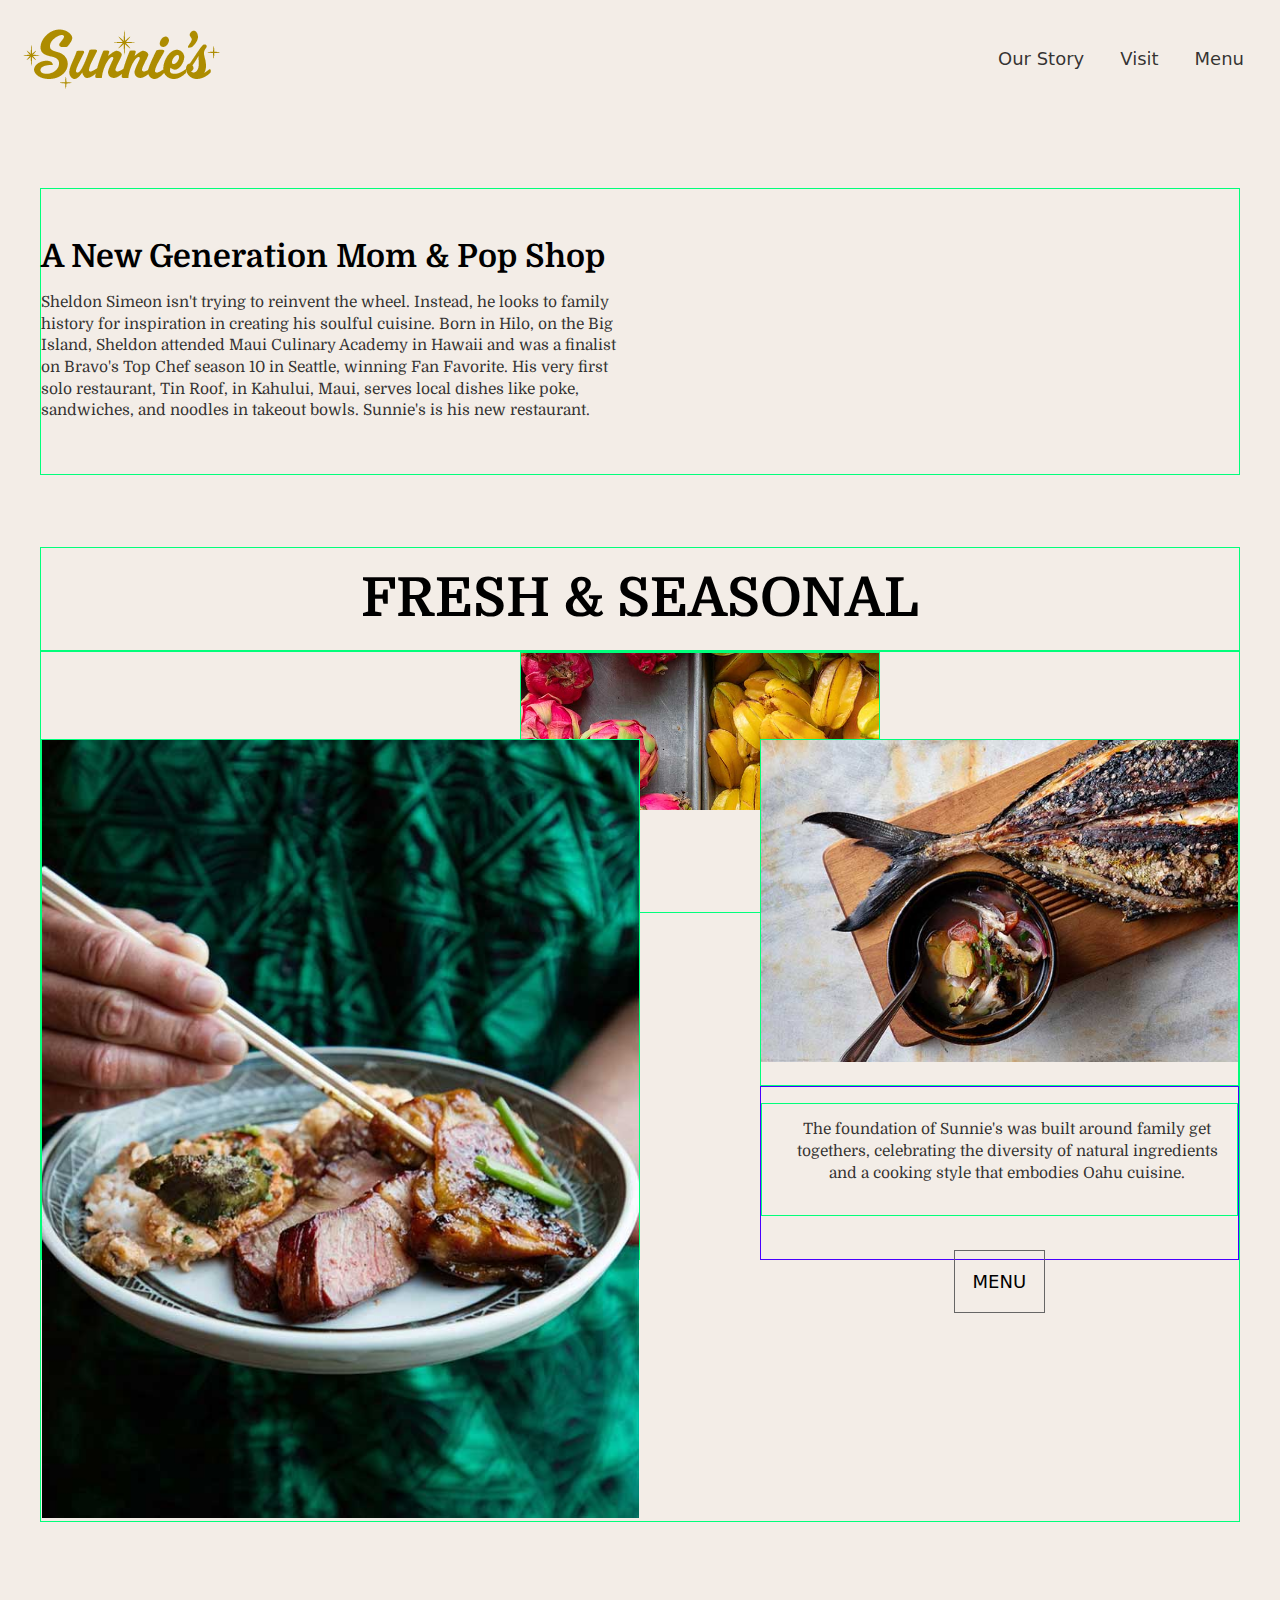
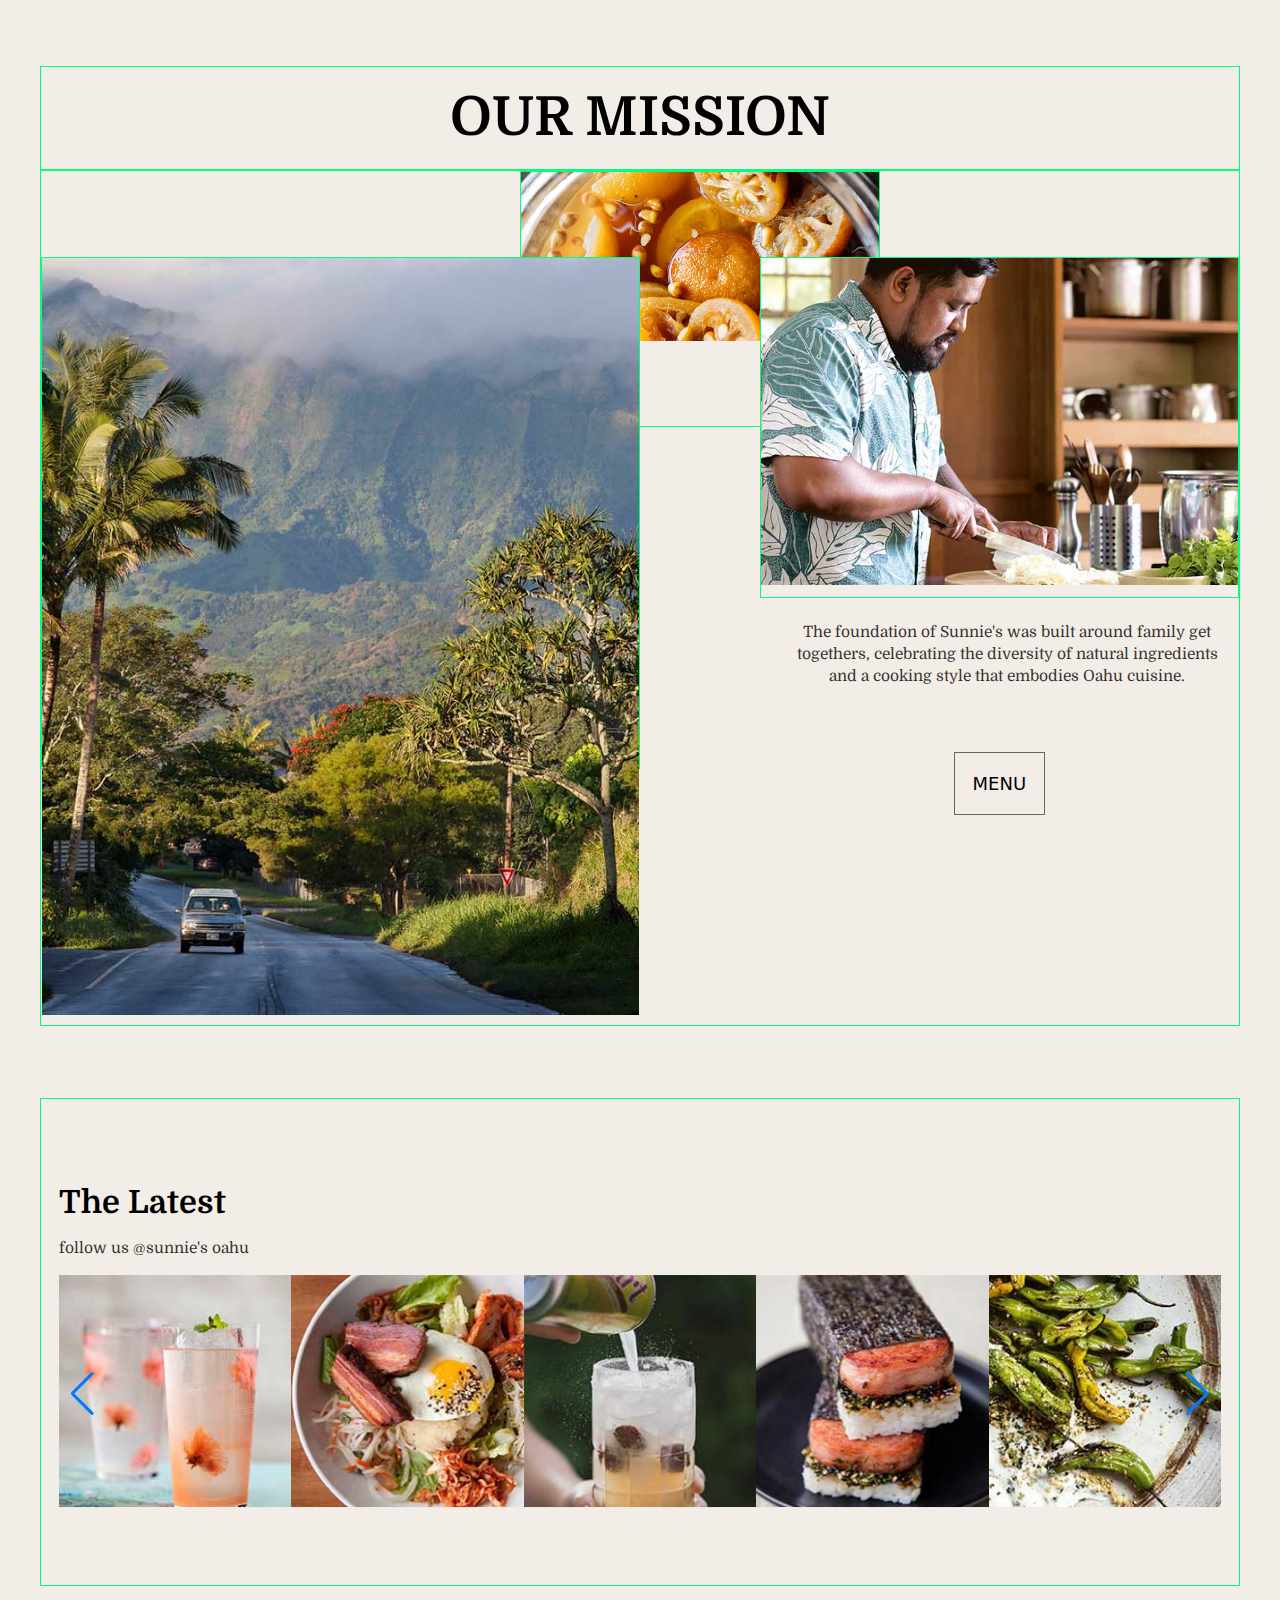
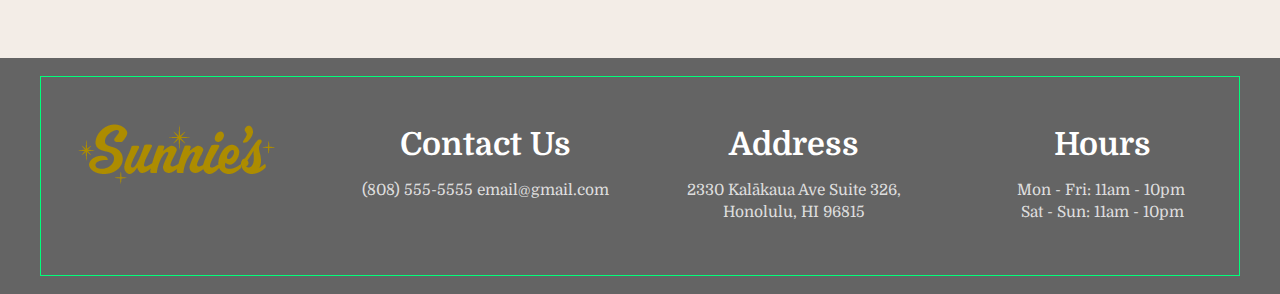
==== commit c474e67a: "edit" ====
--- a/ourstory.html
+++ b/ourstory.html
@@ -46,8 +46,8 @@
             </button>
             <ul class="site-menu">
                 <li><a href="ourstory.html">Our Story</a></li>
-                <li><a href="products.html">Products</a></li>
-                <li><a href="about.html">About</a></li>
+                <li><a href="visit.html">Visit</a></li>
+                <li><a href="menu.html">Menu</a></li>
 
             </ul>
         </nav>
@@ -60,7 +60,7 @@
 
     <main class="site-main">
 
-        <section class="hero">
+        <!-- <section class="hero">
 
             <img src="img/hero_v2_1800x850.jpg" alt="Hero">
 
@@ -69,19 +69,21 @@
 
 
 
-        </section>
-
-        <section class="intro">
+        </section> -->
+
+        <section class="aboutchef">
             <div class="container">
 
 
                 <div class="row">
-                    <div class="two-thirds centered">
-                        <h1>WELCOME</h1>
-                        <p>Food is one of our definitions of home and what we love. At Sunnie's we work closely
-                            with our local farmers, fishermen, ranchers, artisans, & purveyors to provide
-                            honest, ono
-                            food to our&nbsp;community.
+                    <div class="one-half">
+                        <h2>A New Generation Mom & Pop Shop</h2>
+                        <p>Sheldon Simeon isn't trying to reinvent the wheel. Instead, he looks to family history for
+                            inspiration in creating his soulful cuisine. Born in Hilo, on the Big Island, Sheldon
+                            attended Maui Culinary Academy in Hawaii and was a finalist on Bravo's Top Chef season 10 in
+                            Seattle, winning Fan Favorite. His very first solo restaurant, Tin Roof, in Kahului, Maui,
+                            serves local dishes like poke, sandwiches, and noodles in takeout bowls. Sunnie's is his new
+                            restaurant.
 
                     </div>
 
@@ -89,51 +91,14 @@
             </div>
 
 
-            <section class="Res">
-
-                <div class="container">
-
-
-                    <div class="reservation-form">
-                        <h2>Make a Reservation</h2>
-                        <p>Select your details and we'll try to get the best seats for you</p>
-
-                        <form>
-
-                            <div class="row">
-                                <div class="one-third">
-                                    <label for="date">Date:</label>
-                                    <input type="date" id="date" name="date">
-                                </div>
-
-                                <div class="one-third">
-                                    <label for="appt">Select a time:</label>
-                                    <input type="time" id="appt" name="appt">
-                                </div>
-
-                                <div class="one-third">
-                                    <label for="quantity">Number of Guests:</label>
-                                    <input type="number" id="quantity" name="quantity" min="1" max="10">
-                                </div>
-                            </div>
-
-
-                            <input type="submit" value="book">
-
-                        </form>
-                    </div>
-
-                </div>
-
-
-            </section>
+
 
             <section class="fresh">
 
                 <div class="container">
 
 
-                    <h1>Fresh & Seasonal</h1>
+                    <h1>FRESH & SEASONAL</h1>
 
                 </div>
 
@@ -194,7 +159,7 @@
                 <div class="container">
 
 
-                    <h1>Our Mission</h1>
+                    <h1>OUR MISSION</h1>
 
                 </div>
 
@@ -243,7 +208,7 @@
             <div class="container">
 
                 <section class="carousel">
-                    <p>The Latest</p>
+                    <h2>The Latest</h2>
                     <p>follow us @sunnie's oahu</p>
                     <!-- CAROUSEL IN BODY -->
                     <!-- Slider main container -->
@@ -357,17 +322,19 @@
 
                 <div class="one-fourth">
                     <h2>Contact Us</h2>
-                    <p>A simple set of starter HTML</p>
+                    <p>(808) 555-5555
+                        email@gmail.com</p>
                 </div>
 
                 <div class="one-fourth">
                     <h2>Address</h2>
-                    <p>A simple set of starter HTML</p>
+                    <p>2330 Kalākaua Ave Suite 326,
+                        Honolulu, HI 96815 </p>
                 </div>
 
                 <div class="one-fourth">
                     <h2>Hours</h2>
-                    <p>A simple set of starter HTML</p>
+                    <p>Mon - Fri: 11am - 10pm ​<br> ​Sat - Sun: 11am - 10pm</p>
                 </div>
 
             </div>
--- a/css/style.css
+++ b/css/style.css
@@ -141,6 +141,7 @@
     /* SET THE LEADING (LINE-HEIGHT) FOR ALL BODY TEXT */
     line-height: 1.4;
 
+
 }
 
 /* SET THE FONT FAMILY AND MARGINS FOR ALL HEADINGS */
@@ -153,6 +154,7 @@
     font-optical-sizing: auto;
     font-weight: weight;
     font-style: normal;
+
 }
 
 /* SET H1 FONT SIZE AND LEADING */
@@ -163,7 +165,7 @@
 
 /* SET H2 FONT SIZE AND LEADING */
 h2 {
-    font-size: 2em;
+    font-size: 32px;
     line-height: 1.2;
 }
 
@@ -181,6 +183,8 @@
 
     /* NEW SCHOOL WIDOW SLAYER */
     /* text-wrap: pretty; */
+    font-size: 15.5px;
+    font-family: domine;
 
 }
 
@@ -279,6 +283,7 @@
 
     .one-third {
         grid-column: auto / span 4;
+
     }
 
     .two-thirds {
@@ -784,6 +789,16 @@
 }
 
 
+
+.aboutchef {
+    text-align: left;
+
+    p {
+        text-wrap: pretty;
+    }
+}
+
+
 .customgrid1 {
     /* background: pink; */
 
@@ -936,7 +951,7 @@
     /* SET THE BUTTON COLORS */
     border: 1px solid var(--color-links-dark);
     /* background-color: var(--color-links-dark); */
-    color: black;
+    color: rgb(0, 0, 0);
 
     /* ENABLE BOX MODEL STYLING */
     display: inline-block;
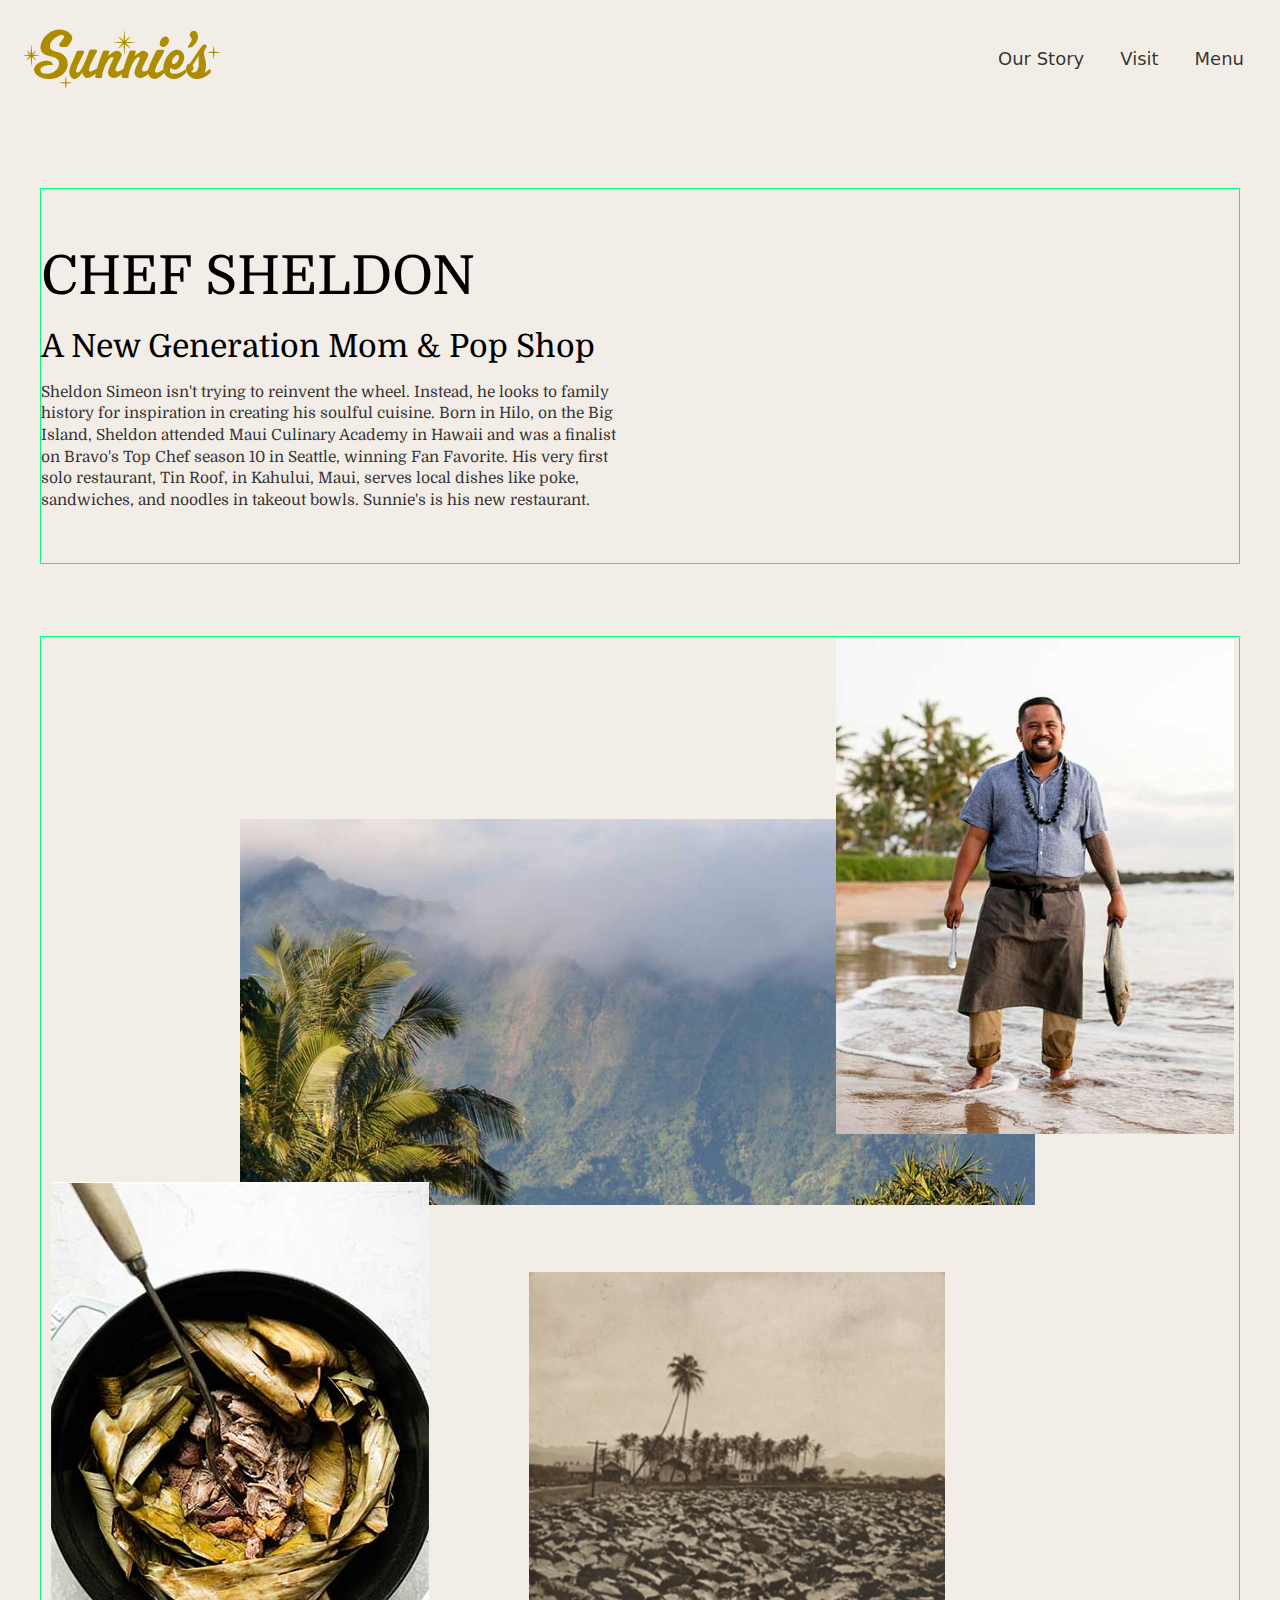
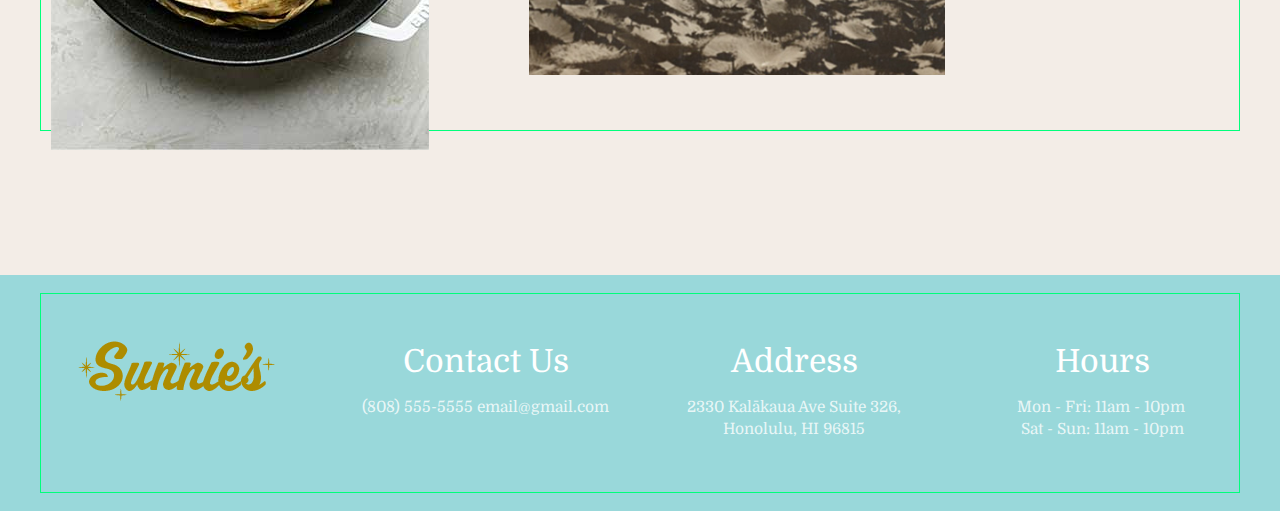
==== commit 5c8a8490: "upadte grids" ====
--- a/ourstory.html
+++ b/ourstory.html
@@ -60,23 +60,29 @@
 
     <main class="site-main">
 
-        <!-- <section class="hero">
-
-            <img src="img/hero_v2_1800x850.jpg" alt="Hero">
-
-
-
-
-
-
-        </section> -->
+
+
+
+
+
+
 
         <section class="aboutchef">
+
+
+
+
             <div class="container">
 
 
                 <div class="row">
+
                     <div class="one-half">
+                        <div>
+                            <h1>Chef Sheldon</h1>
+
+
+                        </div>
                         <h2>A New Generation Mom & Pop Shop</h2>
                         <p>Sheldon Simeon isn't trying to reinvent the wheel. Instead, he looks to family history for
                             inspiration in creating his soulful cuisine. Born in Hilo, on the Big Island, Sheldon
@@ -95,48 +101,40 @@
 
             <section class="fresh">
 
+
+
                 <div class="container">
 
 
-                    <h1>FRESH & SEASONAL</h1>
-
-                </div>
-
-                <div class="container">
-
-
-                    <div class="customgrid1">
+                    <div class="customgrid2">
 
 
                         <div class="img1">
-                            <img src="img/IMG-1_GreenShirt.jpg">
+                            <img src="img/laulau_IMG1.jpg">
                         </div>
 
 
                         <div class="img2">
-                            <img src="img/IMG2_dragonfruit.jpg">
-
+                            <img src="img/mountains_IMG2.jpg">
 
                         </div>
 
                         <div class="img3">
-                            <img src="img/IMG3_fryfish.jpg">
-
-
-
-
-                        </div>
-
-
-
-
-                        <div class="blurb">
-                            <p>The foundation of Sunnie's was built around family get togethers,
-                                celebrating the
-                                diversity of natural ingredients and a cooking style that embodies Oahu cuisine.</p>
-
-                            <a href="#" class="button">Menu</a>
-                        </div>
+                            <img src="img/fishing_IMG3.jpg">
+
+                        </div>
+
+
+
+                        <div class="img4">
+                            <img src="img/taro_IMG4.jpg">
+
+                        </div>
+
+
+
+
+
 
 
 
@@ -154,117 +152,28 @@
 
 
 
-            <section class="mission">
-
-                <div class="container">
-
-
-                    <h1>OUR MISSION</h1>
-
-                </div>
-
-                <div class="container">
-
-
-                    <div class="customgrid1">
-                        <div class="img1">
-                            <img src="img/car_driving_IMG1.jpg">
-                        </div>
-
-
-                        <div class="img2">
-                            <img src="img/calamasi_IMG2.jpg">
-
-
-                        </div>
-
-                        <div class="img3">
-                            <img src="img/chef_chopping_IMG3.jpg">
-                            <p>The foundation of Sunnie's was built around family get togethers,
-                                celebrating the
-                                diversity of natural ingredients and a cooking style that embodies Oahu cuisine.</p>
-
-                            <a href="#" class="button">Menu</a>
-
-
-
-                        </div>
-                    </div>
-
-
-                </div>
-
-
-
-                </div>
-
-
-            </section>
-
-
-            <!-- CSS LINK IN HEAD OF HTML (NOT IN BODY) -->
-            <link rel="stylesheet" href="https://cdn.jsdelivr.net/npm/swiper@11/swiper-bundle.min.css">
-
-            <div class="container">
-
-                <section class="carousel">
-                    <h2>The Latest</h2>
-                    <p>follow us @sunnie's oahu</p>
-                    <!-- CAROUSEL IN BODY -->
-                    <!-- Slider main container -->
-                    <div class="swiper">
-                        <!-- Additional required wrapper -->
-                        <div class="swiper-wrapper">
-                            <!-- Slides -->
-                            <div class="swiper-slide">
-                                <img src="img/IMG1_carousel_drink.jpg" alt="placeholder">
-                            </div>
-                            <div class="swiper-slide">
-                                <img src="img/IMG2_carousel.jpg" alt="placeholder">
-                            </div>
-                            <div class="swiper-slide">
-                                <img src="img/IMG3_carousel.jpg" alt="placeholder">
-                            </div>
-                            <div class="swiper-slide">
-                                <img src="img/IMG4_carousel.jpg" alt="placeholder">
-                            </div>
-                            <div class="swiper-slide">
-                                <img src="img/IMG5_carousel_shiso.jpg" alt="placeholder">
-                            </div>
-                            <div class="swiper-slide">
-                                <img src="img/IMG6_carousel_hand.jpg" alt="placeholder">
-                            </div>
-                            <!-- <div class="swiper-slide">
-                                <img src="https://fpoimg.com/270x270?text=Preview" alt="placeholder">
-                            </div> -->
-                            <!-- <div class="swiper-slide">
-                                <img src="https://fpoimg.com/270x270?text=Preview" alt="placeholder">
-                            </div> -->
-                            <!-- <div class="swiper-slide">
-                                <img src="https://fpoimg.com/270x270?text=Preview" alt="placeholder">
-                            </div> -->
-
-                        </div>
-
-
-                        <!-- If we need navigation buttons -->
-                        <div class="swiper-button-prev"></div>
-                        <div class="swiper-button-next"></div>
-
-                    </div>
-                </section>
-
-                <!-- SWIPER JS IN BODY AT BOTTOM OF HTML -->
-                <script src="https://cdn.jsdelivr.net/npm/swiper@11/swiper-bundle.min.js"></script>
-
-
-            </div>
-
-
-
-
-
-            <!-- <section id="section1">
+
+
+
+            </div>
+
+
+
+            </div>
+
+
+        </section>
+
+
+
+
+
+
+
+
+
+
+        <!-- <section id="section1">
                 <div class="container">
 
                     <div class="row">
@@ -294,19 +203,6 @@
 
 
 
-
-
-
-
-
-
-
-
-
-
-
-
-
     </main>
 
     <footer class="site-footer">
--- a/css/style.css
+++ b/css/style.css
@@ -66,7 +66,7 @@
     --color-hero-text: rgb(255 255 255 / .8);
     --color-hero-headings: rgb(255 255 255 / 1);
 
-    --color-sitefooter-background: rgb(100 100 100);
+    --color-sitefooter-background: rgb(153 216 218 / 1);
     --color-sitefooter-text: rgb(255 255 255 / .8);
     --color-sitefooter-headings: rgb(255 255 255 / 1);
     --color-sitefooter-links: rgb(255 255 255);
@@ -152,7 +152,7 @@
     margin: .4em 0;
     font-family: "Domine", serif;
     font-optical-sizing: auto;
-    font-weight: weight;
+    font-weight: lighter;
     font-style: normal;
 
 }
@@ -747,11 +747,7 @@
 
 /* RESERVATION FORM */
 
-label,
-input {
-    display: block;
-
-}
+
 
 .reservation-form {
     padding: 3em 1em;
@@ -765,6 +761,23 @@
     h2 {
         text-align: center;
     }
+
+    label,
+    input {
+        display: block;
+
+    }
+
+    input {
+        margin: .5em auto 0 auto;
+        padding: .5em;
+        font-size: 1.5em;
+        border: none;
+        background-color: wh;
+
+    }
+
+
 
 }
 
@@ -795,7 +808,17 @@
 
     p {
         text-wrap: pretty;
-    }
+        text-align: left;
+    }
+
+    h1 {
+        text-align: left;
+        text-transform: uppercase;
+
+
+
+    }
+
 }
 
 
@@ -803,7 +826,7 @@
     /* background: pink; */
 
     display: grid;
-    grid-template-columns: 40% 10% 10% 10% 30%;
+    grid-template-columns: 30% 10% 10% 30% 20%;
     grid-template-rows: 10% 20% 20% 20% 30%;
     /* min-height: 100svh; */
 
@@ -820,13 +843,15 @@
         border: 1px solid rgb(0, 255, 123);
         grid-column: 2 / 5;
         grid-row: 1 / 3;
+        z-index: 20;
     }
 
     .img3 {
         /* background: rgb(127, 127, 127); */
         border: 1px solid rgb(0, 255, 123);
         grid-column: 4 / 6;
-        grid-row: 2 / 4;
+        grid-row: 2 / 6;
+        z-index: 30;
 
     }
 
@@ -834,18 +859,62 @@
     .blurb {
 
         border: 1px solid rgb(72, 0, 255);
-        grid-column: 4 / 6;
-        grid-row: 4 / 5;
-
-
-    }
-
-
-
-}
-
-
-
+        /* grid-column: 4 / 6;
+        grid-row: 4 / 5; */
+        padding: 3em;
+
+
+    }
+
+
+
+}
+
+
+
+.customgrid2 {
+    /* background: pink; */
+    display: grid;
+    grid-template-columns: 16.6% 16.6% 16.6% 16.6% 16.6% 16.6%;
+    grid-template-rows: 16.6% 16.6% 16.6% 16.6% 16.6% 16.6%;
+    min-height: 70svh;
+
+    .img1 {
+        /* background: rgb(218, 216, 216); */
+        /* border: 1px solid rgb(255, 0, 0); */
+        grid-column: 1/ 3;
+        grid-row: 4/ 7;
+        z-index: 10;
+    }
+
+    .img2 {
+        /* background: rgb(80, 80, 80); */
+        /* border: 1px solid rgb(68, 0, 255); */
+        grid-column: 2 / 6;
+        grid-row: 2 / 5;
+    }
+
+    .img3 {
+        /* background: rgb(91, 48, 48); */
+        /* border: 1px solid rgb(0, 0, 0); */
+        grid-column: 5 / 7;
+        grid-row: 1 / 4;
+
+    }
+
+
+    .img4 {
+        /* background: rgb(36, 144, 131); */
+        /* border: 1px solid rgb(149, 102, 142); */
+        grid-column: 3 / 6;
+        grid-row: 4 / 7;
+        padding: 5em 5em;
+
+    }
+
+
+
+}
 
 
 /* MISSION */
